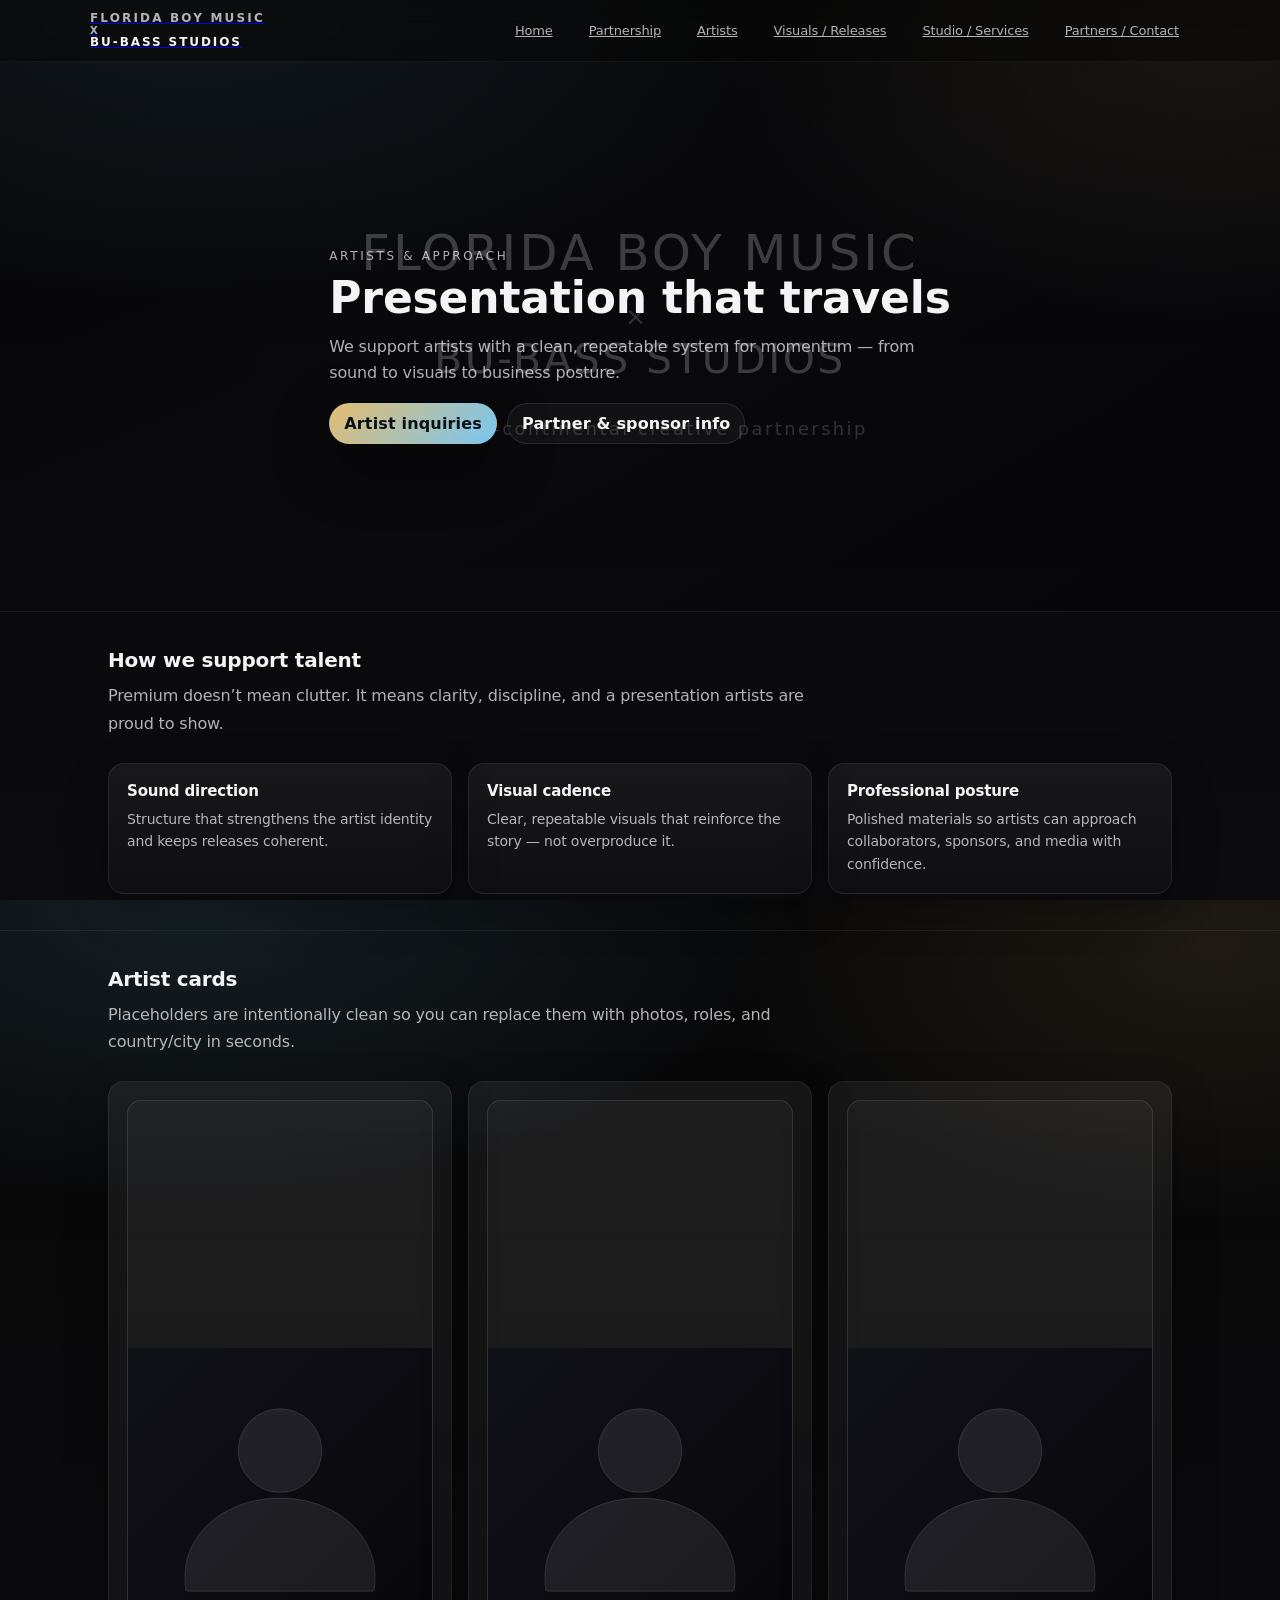
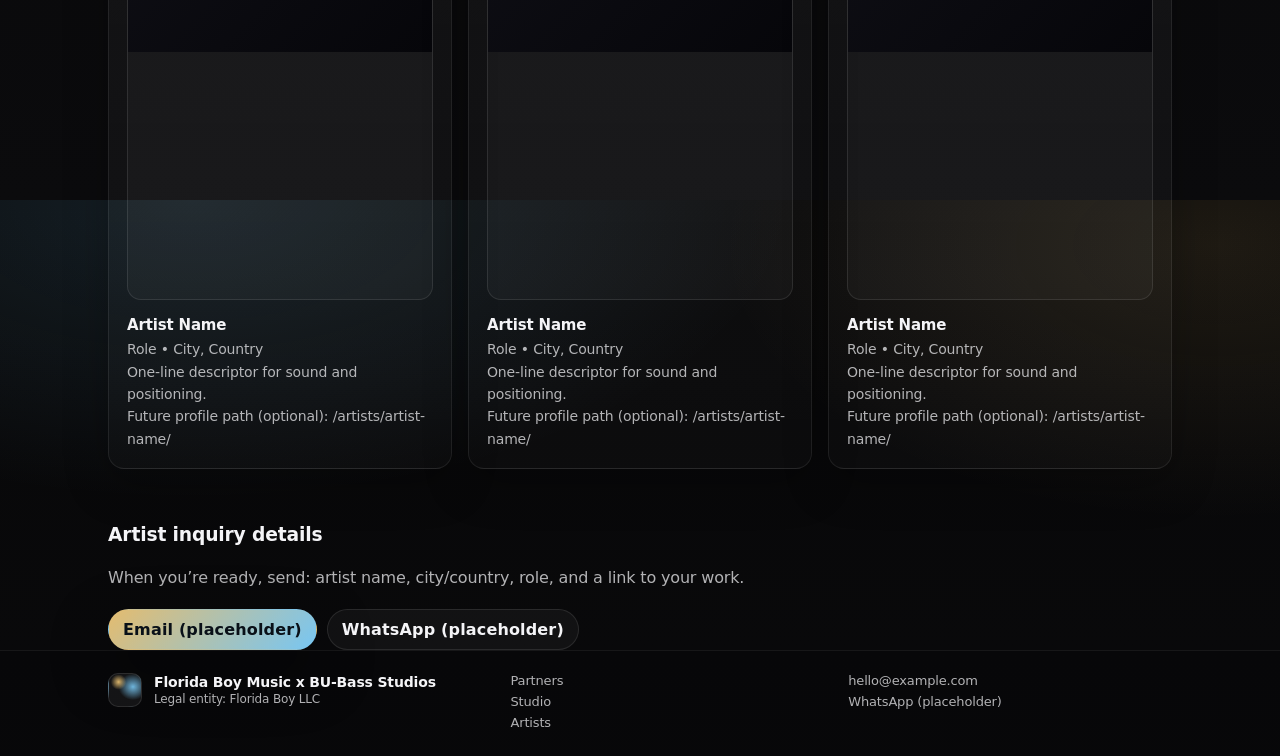
==== artists/index.html @ 587f6120 "Create artists page" ====
<!doctype html>
<html lang="en">
<head>
  <meta charset="utf-8">
  <meta name="viewport" content="width=device-width,initial-scale=1">
  <title>Artists &amp; Approach — Florida Boy Music x BU-Bass Studios</title>
  <meta name="description" content="Artists and development approach from Florida Boy LLC x BU-Bass Studios — a cross-continental Ethiopia + America partnership built for premium presentation and real growth.">
  <link rel="canonical" href="https://emergeinternational.github.io/artists/">
  <meta name="robots" content="index,follow">
  <meta name="theme-color" content="#0b0b0d">
  <link rel="stylesheet" href="/assets/css/styles.css">
  <meta property="og:type" content="website">
  <meta property="og:url" content="https://emergeinternational.github.io/artists/">
  <meta property="og:title" content="Artists &amp; Approach — Florida Boy Music x BU-Bass Studios">
  <meta property="og:description" content="Serious artist development, premium presentation, and sponsor-ready output.">
  <meta property="og:image" content="https://emergeinternational.github.io/assets/images/og-image.svg">
  <meta name="twitter:card" content="summary_large_image">
  <meta name="twitter:title" content="Artists &amp; Approach — Florida Boy Music x BU-Bass Studios">
  <meta name="twitter:description" content="Serious artist development, premium presentation, and sponsor-ready output.">
  <meta name="twitter:image" content="https://emergeinternational.github.io/assets/images/og-image.svg">
</head>
<body>
  <a class="skip-link" href="#content">Skip to content</a>
  <header class="site-header">
    <div class="shell header-shell">
      <a class="brand" href="/">
        <span class="brand-top">Florida Boy Music</span>
        <span class="brand-x">x</span>
        <span class="brand-bottom">BU-Bass Studios</span>
      </a>
      <nav aria-label="Primary">
        <ul class="nav">
          <li><a href="/">Home</a></li>
          <li><a href="/partnership/">Partnership</a></li>
          <li><a href="/artists/">Artists</a></li>
          <li><a href="/visuals/">Visuals / Releases</a></li>
          <li><a href="/studio/">Studio / Services</a></li>
          <li><a href="/partners/">Partners / Contact</a></li>
        </ul>
      </nav>
    </div>
  </header>

  <main id="content">
    <section class="hero hero--compact" aria-label="Artists hero">
      <div class="shell hero-shell">
        <p class="eyebrow">Artists &amp; approach</p>
        <h1>Presentation that travels</h1>
        <p class="subhead">We support artists with a clean, repeatable system for momentum — from sound to visuals to business posture.</p>
        <div class="cta-row">
          <a class="btn btn-primary" href="#inquire">Artist inquiries</a>
          <a class="btn btn-secondary" href="/partners/">Partner &amp; sponsor info</a>
        </div>
      </div>
      <img class="hero-art" src="/assets/images/hero.svg" alt="Florida Boy Music x BU-Bass Studios brand visual" width="1440" height="810">
    </section>

    <section class="section" aria-label="Artist development">
      <div class="shell">
        <div class="section-head">
          <h2>How we support talent</h2>
          <p class="lead">Premium doesn’t mean clutter. It means clarity, discipline, and a presentation artists are proud to show.</p>
        </div>
        <div class="grid grid--3">
          <article class="card">
            <h3>Sound direction</h3>
            <p>Structure that strengthens the artist identity and keeps releases coherent.</p>
          </article>
          <article class="card">
            <h3>Visual cadence</h3>
            <p>Clear, repeatable visuals that reinforce the story — not overproduce it.</p>
          </article>
          <article class="card">
            <h3>Professional posture</h3>
            <p>Polished materials so artists can approach collaborators, sponsors, and media with confidence.</p>
          </article>
        </div>
      </div>
    </section>

    <section class="section section--artists" aria-label="Artist cards">
      <div class="shell">
        <div class="section-head">
          <h2>Artist cards</h2>
          <p class="lead">Placeholders are intentionally clean so you can replace them with photos, roles, and country/city in seconds.</p>
        </div>

        <div class="grid grid--3 cards--artists">
          <article class="card card--artist">
            <img src="/assets/images/artist-placeholder.svg" alt="Artist photo placeholder" width="800" height="800">
            <div class="card-body">
              <h3>Artist Name</h3>
              <p class="meta">Role • City, Country</p>
              <p class="line">One-line descriptor for sound and positioning.</p>
              <p class="meta">Future profile path (optional): /artists/artist-name/</p>
            </div>
          </article>
          <article class="card card--artist">
            <img src="/assets/images/artist-placeholder.svg" alt="Artist photo placeholder" width="800" height="800">
            <div class="card-body">
              <h3>Artist Name</h3>
              <p class="meta">Role • City, Country</p>
              <p class="line">One-line descriptor for sound and positioning.</p>
              <p class="meta">Future profile path (optional): /artists/artist-name/</p>
            </div>
          </article>
          <article class="card card--artist">
            <img src="/assets/images/artist-placeholder.svg" alt="Artist photo placeholder" width="800" height="800">
            <div class="card-body">
              <h3>Artist Name</h3>
              <p class="meta">Role • City, Country</p>
              <p class="line">One-line descriptor for sound and positioning.</p>
              <p class="meta">Future profile path (optional): /artists/artist-name/</p>
            </div>
          </article>
        </div>

        <div class="cta-inline" id="inquire">
          <h3>Artist inquiry details</h3>
          <p class="lead">When you’re ready, send: artist name, city/country, role, and a link to your work.</p>
          <div class="cta-row">
            <a class="btn btn-primary" href="mailto:hello@example.com">Email (placeholder)</a>
            <a class="btn btn-secondary" href="https://wa.me/0000000000">WhatsApp (placeholder)</a>
          </div>
        </div>
      </div>
    </section>
  </main>

  <footer class="site-footer">
    <div class="shell footer-shell">
      <div class="footer-brand">
        <div class="brand-mark"></div>
        <div>
          <div class="brand-footer">Florida Boy Music x BU-Bass Studios</div>
          <div class="brand-footer-sub">Legal entity: Florida Boy LLC</div>
        </div>
      </div>
      <div class="footer-links" aria-label="Footer">
        <a href="/partners/">Partners</a>
        <a href="/studio/">Studio</a>
        <a href="/artists/">Artists</a>
      </div>
      <div class="footer-contact">
        <a href="mailto:hello@example.com">hello@example.com</a>
        <a href="https://wa.me/0000000000">WhatsApp (placeholder)</a>
      </div>
    </div>
  </footer>
</body>
</html>
---- assets/css/styles.css ----
:root {
  --bg: #0b0b0d;
  --panel: rgba(255,255,255,0.04);
  --panel2: rgba(255,255,255,0.06);
  --text: #f4f4f7;
  --muted: rgba(244,244,247,0.72);
  --line: rgba(255,255,255,0.10);
  --gold: #f0c674;
  --accent: #7ed1ff;
  --shadow: 0 22px 60px rgba(0,0,0,0.40);
}

* { box-sizing: border-box; }
html, body { height: 100%; }
body {
  margin: 0;
  font-family: ui-sans-serif, system-ui, -apple-system, Segoe UI, Roboto, Helvetica, Arial, "Apple Color Emoji", "Segoe UI Emoji";
  background: radial-gradient(1200px 600px at 15% 0%, rgba(127,209,255,0.12), transparent 50%),
              radial-gradient(900px 500px at 95% 5%, rgba(240,198,116,0.10), transparent 55%),
              linear-gradient(180deg, #070708, #0b0b0d);
  color: var(--text);
  letter-spacing: -0.01em;
}

::selection { background: rgba(126, 209, 255, 0.3); }

.skip-link {
  position: absolute;
  left: -999px;
  top: 0;
  padding: 10px 12px;
  background: rgba(255,255,255,0.10);
  border: 1px solid var(--line);
  border-radius: 10px;
  backdrop-filter: blur(10px);
  color: var(--text);
}
.skip-link:focus { left: 20px; top: 18px; }

.shell { max-width: 1100px; margin: 0 auto; padding: 0 18px; }

.site-header {
  position: sticky;
  top: 0;
  z-index: 100;
  background: rgba(7,7,8,0.72);
  border-bottom: 1px solid rgba(255,255,255,0.05);
  backdrop-filter: blur(12px);
}

.header-shell {
  display: flex;
  align-items: center;
  justify-content: space-between;
  gap: 14px;
  padding: 12px 0;
}

.brand {
  display: inline-flex;
  flex-direction: column;
  gap: 0px;
  font-weight: 780;
  font-size: 12px;
  line-height: 1.1;
  text-transform: uppercase;
}
.brand-top { letter-spacing: 0.18em; color: var(--muted); }
.brand-x { font-size: 10px; color: var(--muted); }
.brand-bottom { letter-spacing: 0.16em; color: var(--text); }

.nav {
  margin: 0;
  padding: 0;
  list-style: none;
  display: flex;
  align-items: center;
  gap: 14px;
  flex-wrap: wrap;
}

.nav a {
  display: inline-flex;
  align-items: center;
  gap: 8px;
  padding: 8px 10px;
  border-radius: 999px;
  color: var(--muted);
  border: 1px solid transparent;
  transition: border-color .15s ease, background .15s ease, color .15s ease;
  font-size: 13px;
}
.nav a:hover { border-color: var(--line); background: rgba(255,255,255,0.03); color: var(--text); }

.hero {
  position: relative;
  min-height: 550px;
  display: grid;
  grid-template-columns: 1fr;
  align-items: center;
  overflow: hidden;
  border-bottom: 1px solid rgba(255,255,255,0.06);
}

.hero-shell {
  padding: 48px 0 28px;
  position: relative;
  z-index: 1;
}

.eyebrow {
  margin: 0;
  font-size: 12px;
  letter-spacing: 0.22em;
  text-transform: uppercase;
  color: var(--muted);
}

.hero h1 {
  margin: 12px 0 12px;
  font-size: clamp(28px, 5vw, 44px);
  line-height: 1.06;
  font-weight: 800;
}

.subhead {
  margin: 0;
  color: var(--muted);
  max-width: 58ch;
  font-size: 16px;
  line-height: 1.6;
}

.cta-row {
  display: flex;
  gap: 10px;
  flex-wrap: wrap;
  margin-top: 18px;
}

.btn {
  display: inline-flex;
  align-items: center;
  justify-content: center;
  padding: 10px 14px;
  border-radius: 999px;
  border: 1px solid transparent;
  text-decoration: none;
  font-weight: 650;
  letter-spacing: 0.01em;
}

.btn-primary {
  background: linear-gradient(135deg, rgba(240,198,116,0.95), rgba(126,209,255,0.95));
  color: #091018;
  box-shadow: var(--shadow);
}

.btn-secondary {
  border-color: var(--line);
  background: rgba(255,255,255,0.04);
  color: var(--text);
}

.btn-link {
  padding: 10px 0;
  color: var(--accent);
  font-weight: 650;
}
.btn-link:hover { text-decoration: underline; }

.micro-note {
  margin-top: 12px;
  color: rgba(244,244,247,0.64);
  font-size: 12px;
}

.hero-art {
  position: absolute;
  inset: 0;
  width: 100%;
  height: 100%;
  object-fit: cover;
  opacity: 0.22;
  filter: saturate(1.05) contrast(1.08) blur(0.2px);
}

.section {
  border-bottom: 1px solid rgba(255,255,255,0.06);
}
.section-head { padding: 36px 0 10px; }
.section-head h2 {
  margin: 0;
  font-size: 20px;
  letter-spacing: -0.01em;
}
.lead {
  margin: 10px 0 0;
  color: var(--muted);
  max-width: 70ch;
  line-height: 1.7;
}

.grid {
  display: grid;
  grid-template-columns: repeat(3, minmax(0, 1fr));
  gap: 16px;
  padding: 16px 0 36px;
}

.card {
  padding: 18px;
  border-radius: 16px;
  background: linear-gradient(180deg, rgba(255,255,255,0.06), rgba(255,255,255,0.02));
  border: 1px solid rgba(255,255,255,0.08);
  box-shadow: 0 16px 44px rgba(0,0,0,0.25);
  min-height: 110px;
}
.card h3 { margin-top: 0; margin-bottom: 8px; font-size: 15px; }
.card p { margin: 0; color: var(--muted); line-height: 1.6; font-size: 14px; }

.cards--artists img {
  width: 100%;
  border-radius: 14px;
  border: 1px solid rgba(255,255,255,0.10);
  margin-bottom: 12px;
  background: rgba(255,255,255,0.03);
}
.card-body h3 { margin: 0 0 4px; }
.meta { margin: 0 0 4px; color: rgba(244,244,247,0.62); font-size: 13px; }
.line { margin: 0; color: var(--muted); font-size: 14px; }

.visual-tile {
  border-radius: 16px;
  overflow: hidden;
  border: 1px solid rgba(255,255,255,0.08);
  background: rgba(255,255,255,0.03);
}
.visual-tile img { width: 100%; display: block; }
.visual-tile figcaption {
  padding: 12px 14px;
  display: flex;
  flex-direction: column;
  gap: 4px;
}
.visual-tile .title { font-weight: 700; font-size: 14px; }
.visual-tile .meta { color: var(--muted); font-size: 13px; }

.closing-card {
  margin: 40px 0;
  padding: 22px;
  border-radius: 16px;
  background: linear-gradient(135deg, rgba(240,198,116,0.11), rgba(126,209,255,0.09));
  border: 1px solid rgba(255,255,255,0.10);
}

.site-footer {
  padding: 22px 0 26px;
  background: rgba(7,7,8,0.75);
}
.footer-shell {
  display: grid;
  grid-template-columns: 1.2fr 1fr 1fr;
  gap: 14px;
  align-items: start;
}
.footer-brand { display: flex; align-items: center; gap: 12px; }
.brand-mark {
  width: 34px;
  height: 34px;
  border-radius: 10px;
  background: radial-gradient(14px 14px at 30% 25%, rgba(240,198,116,0.9), transparent 55%),
              radial-gradient(24px 22px at 75% 40%, rgba(126,209,255,0.85), transparent 60%),
              rgba(255,255,255,0.06);
  border: 1px solid rgba(255,255,255,0.10);
}
.brand-footer { font-weight: 750; font-size: 14px; }
.brand-footer-sub { color: var(--muted); font-size: 12px; margin-top: 2px; }

.footer-links, .footer-contact { display: flex; flex-direction: column; gap: 6px; }
.footer-links a, .footer-contact a { color: var(--muted); text-decoration: none; font-size: 13px; }
.footer-links a:hover, .footer-contact a:hover { color: var(--text); }

@media (max-width: 920px) {
  .grid { grid-template-columns: repeat(2, minmax(0, 1fr)); }
  .footer-shell { grid-template-columns: 1fr; }
}

@media (max-width: 640px) {
  .grid { grid-template-columns: 1fr; }
}
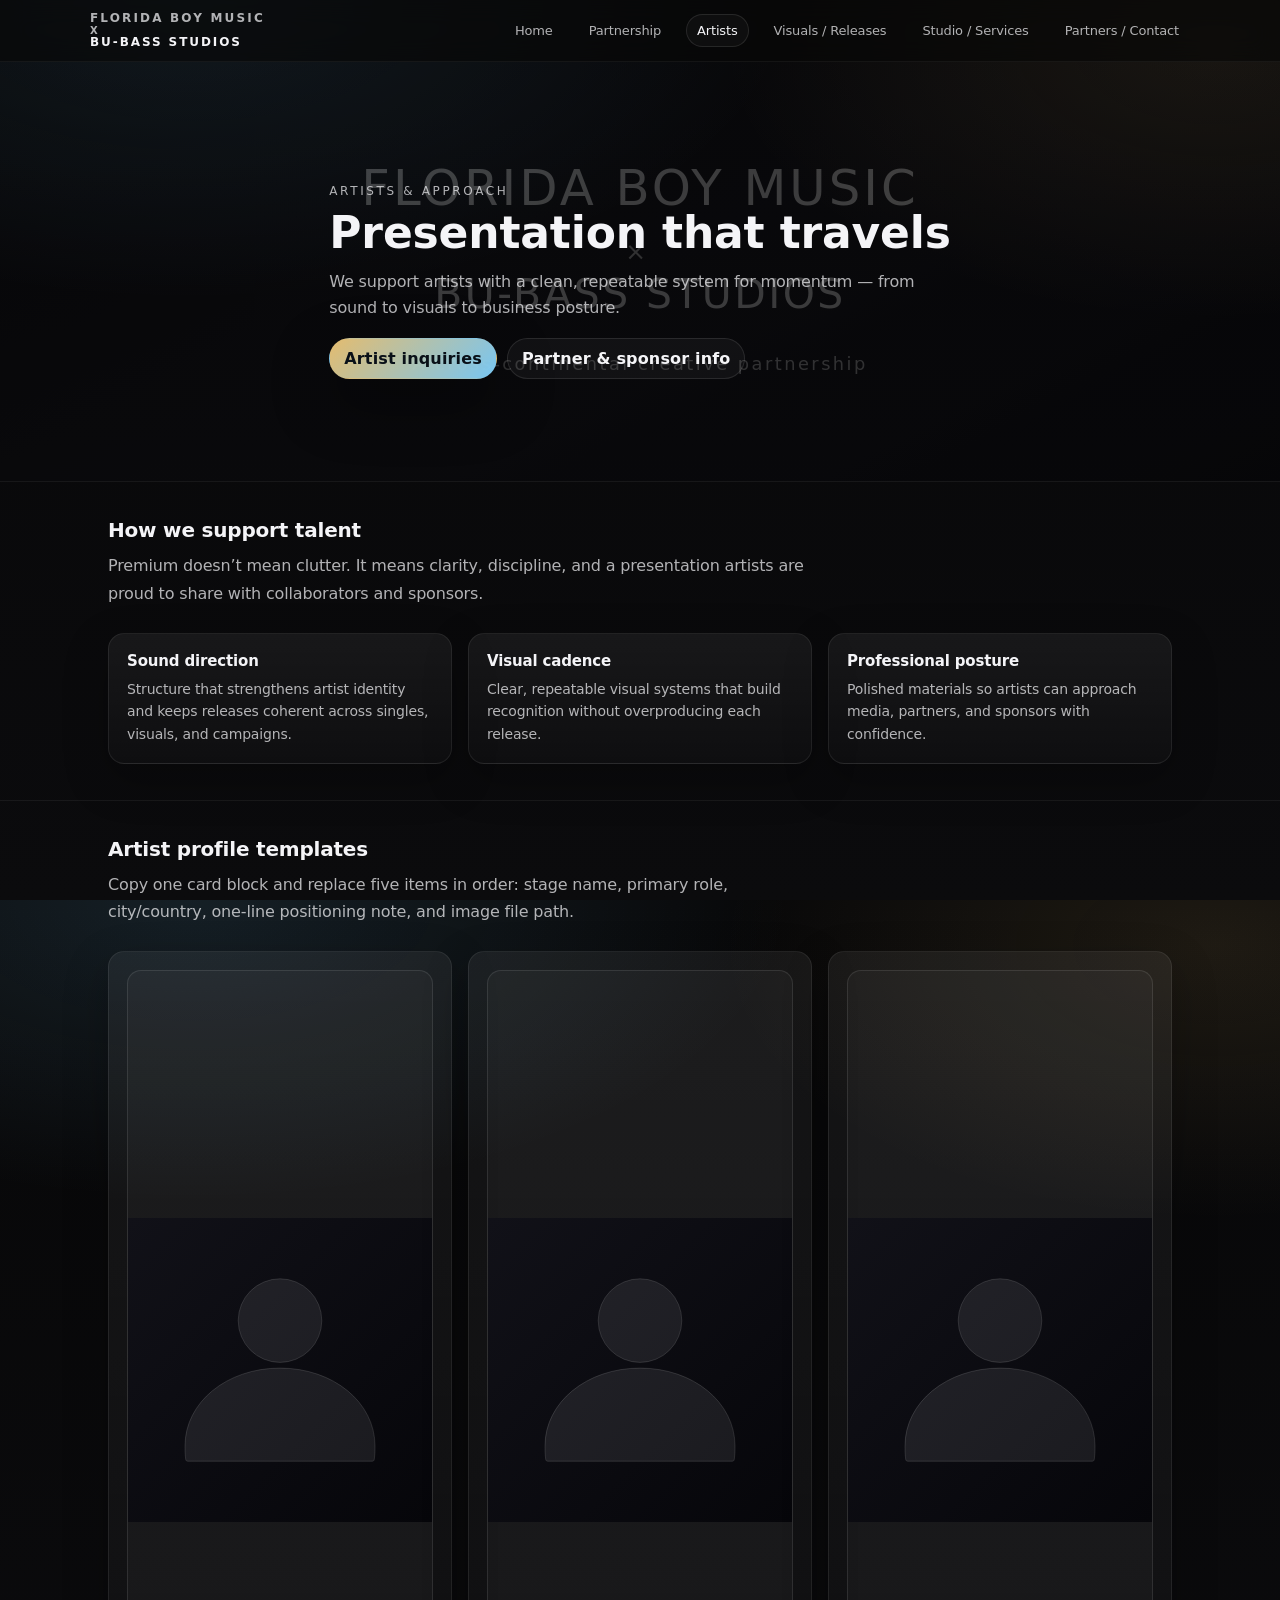
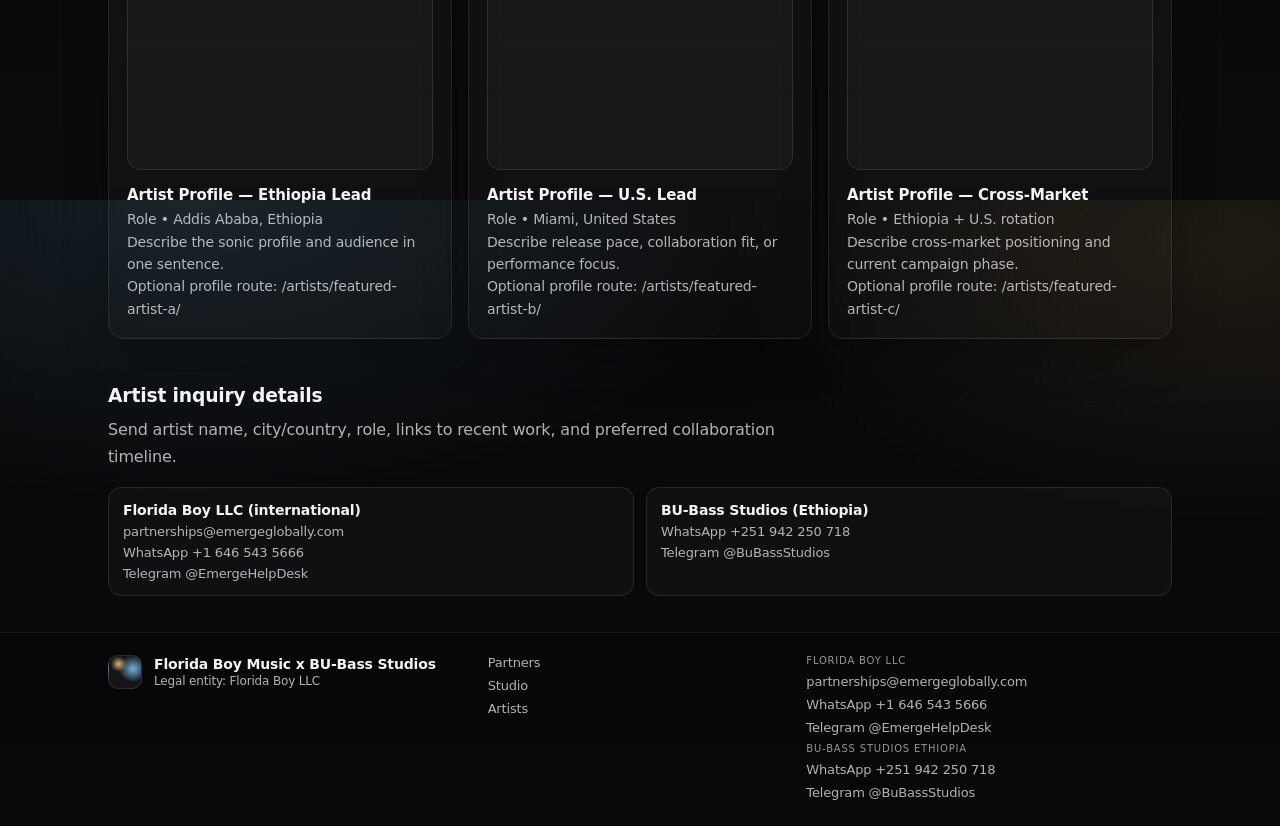
==== commit 471b26f9: "Polish artist placeholder labeling for live-ready presentation" ====
--- a/artists/index.html
+++ b/artists/index.html
@@ -3,21 +3,32 @@
 <head>
   <meta charset="utf-8">
   <meta name="viewport" content="width=device-width,initial-scale=1">
-  <title>Artists &amp; Approach — Florida Boy Music x BU-Bass Studios</title>
-  <meta name="description" content="Artists and development approach from Florida Boy LLC x BU-Bass Studios — a cross-continental Ethiopia + America partnership built for premium presentation and real growth.">
+  <title>Artists &amp; Approach | Florida Boy Music x BU-Bass Studios</title>
+  <meta name="description" content="Artists and development approach from Florida Boy LLC x BU-Bass Studios — an Ethiopia + America partnership built for premium presentation and sustainable growth.">
   <link rel="canonical" href="https://emergeinternational.github.io/artists/">
-  <meta name="robots" content="index,follow">
+  <meta name="robots" content="index,follow,max-image-preview:large">
   <meta name="theme-color" content="#0b0b0d">
-  <link rel="stylesheet" href="/assets/css/styles.css">
   <meta property="og:type" content="website">
+  <meta property="og:site_name" content="Florida Boy Music x BU-Bass Studios">
   <meta property="og:url" content="https://emergeinternational.github.io/artists/">
-  <meta property="og:title" content="Artists &amp; Approach — Florida Boy Music x BU-Bass Studios">
+  <meta property="og:title" content="Artists &amp; Approach | Florida Boy Music x BU-Bass Studios">
   <meta property="og:description" content="Serious artist development, premium presentation, and sponsor-ready output.">
   <meta property="og:image" content="https://emergeinternational.github.io/assets/images/og-image.svg">
   <meta name="twitter:card" content="summary_large_image">
-  <meta name="twitter:title" content="Artists &amp; Approach — Florida Boy Music x BU-Bass Studios">
+  <meta name="twitter:title" content="Artists &amp; Approach | Florida Boy Music x BU-Bass Studios">
   <meta name="twitter:description" content="Serious artist development, premium presentation, and sponsor-ready output.">
   <meta name="twitter:image" content="https://emergeinternational.github.io/assets/images/og-image.svg">
+  <link rel="stylesheet" href="/assets/css/styles.css">
+  <script type="application/ld+json">
+  {
+    "@context": "https://schema.org",
+    "@type": "CollectionPage",
+    "name": "Artists & Approach",
+    "url": "https://emergeinternational.github.io/artists/",
+    "description": "Artist development and inquiry page",
+    "isPartOf": "https://emergeinternational.github.io/"
+  }
+  </script>
 </head>
 <body>
   <a class="skip-link" href="#content">Skip to content</a>
@@ -32,7 +43,7 @@
         <ul class="nav">
           <li><a href="/">Home</a></li>
           <li><a href="/partnership/">Partnership</a></li>
-          <li><a href="/artists/">Artists</a></li>
+          <li><a aria-current="page" href="/artists/">Artists</a></li>
           <li><a href="/visuals/">Visuals / Releases</a></li>
           <li><a href="/studio/">Studio / Services</a></li>
           <li><a href="/partners/">Partners / Contact</a></li>
@@ -49,7 +60,7 @@
         <p class="subhead">We support artists with a clean, repeatable system for momentum — from sound to visuals to business posture.</p>
         <div class="cta-row">
           <a class="btn btn-primary" href="#inquire">Artist inquiries</a>
-          <a class="btn btn-secondary" href="/partners/">Partner &amp; sponsor info</a>
+          <a class="btn btn-secondary" href="/partners/#business">Partner &amp; sponsor info</a>
         </div>
       </div>
       <img class="hero-art" src="/assets/images/hero.svg" alt="Florida Boy Music x BU-Bass Studios brand visual" width="1440" height="810">
@@ -59,20 +70,20 @@
       <div class="shell">
         <div class="section-head">
           <h2>How we support talent</h2>
-          <p class="lead">Premium doesn’t mean clutter. It means clarity, discipline, and a presentation artists are proud to show.</p>
+          <p class="lead">Premium doesn’t mean clutter. It means clarity, discipline, and a presentation artists are proud to share with collaborators and sponsors.</p>
         </div>
         <div class="grid grid--3">
           <article class="card">
             <h3>Sound direction</h3>
-            <p>Structure that strengthens the artist identity and keeps releases coherent.</p>
+            <p>Structure that strengthens artist identity and keeps releases coherent across singles, visuals, and campaigns.</p>
           </article>
           <article class="card">
             <h3>Visual cadence</h3>
-            <p>Clear, repeatable visuals that reinforce the story — not overproduce it.</p>
+            <p>Clear, repeatable visual systems that build recognition without overproducing each release.</p>
           </article>
           <article class="card">
             <h3>Professional posture</h3>
-            <p>Polished materials so artists can approach collaborators, sponsors, and media with confidence.</p>
+            <p>Polished materials so artists can approach media, partners, and sponsors with confidence.</p>
           </article>
         </div>
       </div>
@@ -81,46 +92,59 @@
     <section class="section section--artists" aria-label="Artist cards">
       <div class="shell">
         <div class="section-head">
-          <h2>Artist cards</h2>
-          <p class="lead">Placeholders are intentionally clean so you can replace them with photos, roles, and country/city in seconds.</p>
+          <h2>Artist profile templates</h2>
+          <p class="lead">Copy one card block and replace five items in order: stage name, primary role, city/country, one-line positioning note, and image file path.</p>
         </div>
 
         <div class="grid grid--3 cards--artists">
           <article class="card card--artist">
-            <img src="/assets/images/artist-placeholder.svg" alt="Artist photo placeholder" width="800" height="800">
+            <img src="/assets/images/artist-placeholder.svg" alt="Artist profile preview, Ethiopia lead" width="800" height="800">
             <div class="card-body">
-              <h3>Artist Name</h3>
-              <p class="meta">Role • City, Country</p>
-              <p class="line">One-line descriptor for sound and positioning.</p>
-              <p class="meta">Future profile path (optional): /artists/artist-name/</p>
+              <h3>Artist Profile — Ethiopia Lead</h3>
+              <p class="meta">Role • Addis Ababa, Ethiopia</p>
+              <p class="line">Describe the sonic profile and audience in one sentence.</p>
+              <p class="meta">Optional profile route: /artists/featured-artist-a/</p>
             </div>
           </article>
           <article class="card card--artist">
-            <img src="/assets/images/artist-placeholder.svg" alt="Artist photo placeholder" width="800" height="800">
+            <img src="/assets/images/artist-placeholder.svg" alt="Artist profile preview, U.S. lead" width="800" height="800">
             <div class="card-body">
-              <h3>Artist Name</h3>
-              <p class="meta">Role • City, Country</p>
-              <p class="line">One-line descriptor for sound and positioning.</p>
-              <p class="meta">Future profile path (optional): /artists/artist-name/</p>
+              <h3>Artist Profile — U.S. Lead</h3>
+              <p class="meta">Role • Miami, United States</p>
+              <p class="line">Describe release pace, collaboration fit, or performance focus.</p>
+              <p class="meta">Optional profile route: /artists/featured-artist-b/</p>
             </div>
           </article>
           <article class="card card--artist">
-            <img src="/assets/images/artist-placeholder.svg" alt="Artist photo placeholder" width="800" height="800">
+            <img src="/assets/images/artist-placeholder.svg" alt="Artist profile preview, cross-market lead" width="800" height="800">
             <div class="card-body">
-              <h3>Artist Name</h3>
-              <p class="meta">Role • City, Country</p>
-              <p class="line">One-line descriptor for sound and positioning.</p>
-              <p class="meta">Future profile path (optional): /artists/artist-name/</p>
+              <h3>Artist Profile — Cross-Market</h3>
+              <p class="meta">Role • Ethiopia + U.S. rotation</p>
+              <p class="line">Describe cross-market positioning and current campaign phase.</p>
+              <p class="meta">Optional profile route: /artists/featured-artist-c/</p>
             </div>
           </article>
         </div>
 
         <div class="cta-inline" id="inquire">
           <h3>Artist inquiry details</h3>
-          <p class="lead">When you’re ready, send: artist name, city/country, role, and a link to your work.</p>
-          <div class="cta-row">
-            <a class="btn btn-primary" href="mailto:hello@example.com">Email (placeholder)</a>
-            <a class="btn btn-secondary" href="https://wa.me/0000000000">WhatsApp (placeholder)</a>
+          <p class="lead">Send artist name, city/country, role, links to recent work, and preferred collaboration timeline.</p>
+          <div class="contact-grid">
+            <div class="contact-card">
+              <h3>Florida Boy LLC (international)</h3>
+              <div class="contact-list">
+                <a href="mailto:partnerships@emergeglobally.com">partnerships@emergeglobally.com</a>
+                <a href="https://wa.me/16465435666">WhatsApp +1 646 543 5666</a>
+                <a href="https://t.me/EmergeHelpDesk">Telegram @EmergeHelpDesk</a>
+              </div>
+            </div>
+            <div class="contact-card">
+              <h3>BU-Bass Studios (Ethiopia)</h3>
+              <div class="contact-list">
+                <a href="https://wa.me/251942250718">WhatsApp +251 942 250 718</a>
+                <a href="https://t.me/BuBassStudios">Telegram @BuBassStudios</a>
+              </div>
+            </div>
           </div>
         </div>
       </div>
@@ -141,9 +165,14 @@
         <a href="/studio/">Studio</a>
         <a href="/artists/">Artists</a>
       </div>
-      <div class="footer-contact">
-        <a href="mailto:hello@example.com">hello@example.com</a>
-        <a href="https://wa.me/0000000000">WhatsApp (placeholder)</a>
+      <div class="footer-contact" aria-label="Primary contact channels">
+        <small>Florida Boy LLC</small>
+        <a href="mailto:partnerships@emergeglobally.com">partnerships@emergeglobally.com</a>
+        <a href="https://wa.me/16465435666">WhatsApp +1 646 543 5666</a>
+        <a href="https://t.me/EmergeHelpDesk">Telegram @EmergeHelpDesk</a>
+        <small>BU-Bass Studios Ethiopia</small>
+        <a href="https://wa.me/251942250718">WhatsApp +251 942 250 718</a>
+        <a href="https://t.me/BuBassStudios">Telegram @BuBassStudios</a>
       </div>
     </div>
   </footer>
--- a/assets/css/styles.css
+++ b/assets/css/styles.css
@@ -23,6 +23,7 @@
 }
 
 ::selection { background: rgba(126, 209, 255, 0.3); }
+a { color: inherit; text-decoration: none; }
 
 .skip-link {
   position: absolute;
@@ -59,7 +60,7 @@
 .brand {
   display: inline-flex;
   flex-direction: column;
-  gap: 0px;
+  gap: 0;
   font-weight: 780;
   font-size: 12px;
   line-height: 1.1;
@@ -90,7 +91,12 @@
   transition: border-color .15s ease, background .15s ease, color .15s ease;
   font-size: 13px;
 }
-.nav a:hover { border-color: var(--line); background: rgba(255,255,255,0.03); color: var(--text); }
+.nav a:hover,
+.nav a[aria-current="page"] {
+  border-color: var(--line);
+  background: rgba(255,255,255,0.03);
+  color: var(--text);
+}
 
 .hero {
   position: relative;
@@ -101,6 +107,7 @@
   overflow: hidden;
   border-bottom: 1px solid rgba(255,255,255,0.06);
 }
+.hero--compact { min-height: 420px; }
 
 .hero-shell {
   padding: 48px 0 28px;
@@ -117,7 +124,7 @@
 }
 
 .hero h1 {
-  margin: 12px 0 12px;
+  margin: 12px 0;
   font-size: clamp(28px, 5vw, 44px);
   line-height: 1.06;
   font-weight: 800;
@@ -145,7 +152,6 @@
   padding: 10px 14px;
   border-radius: 999px;
   border: 1px solid transparent;
-  text-decoration: none;
   font-weight: 650;
   letter-spacing: 0.01em;
 }
@@ -185,9 +191,8 @@
   filter: saturate(1.05) contrast(1.08) blur(0.2px);
 }
 
-.section {
-  border-bottom: 1px solid rgba(255,255,255,0.06);
-}
+.section { border-bottom: 1px solid rgba(255,255,255,0.06); }
+.section--muted { background: rgba(255,255,255,0.01); }
 .section-head { padding: 36px 0 10px; }
 .section-head h2 {
   margin: 0;
@@ -217,7 +222,8 @@
   min-height: 110px;
 }
 .card h3 { margin-top: 0; margin-bottom: 8px; font-size: 15px; }
-.card p { margin: 0; color: var(--muted); line-height: 1.6; font-size: 14px; }
+.card p, .card li { margin: 0; color: var(--muted); line-height: 1.6; font-size: 14px; }
+.card ul { margin: 0; padding-left: 18px; display: grid; gap: 8px; }
 
 .cards--artists img {
   width: 100%;
@@ -246,7 +252,23 @@
 .visual-tile .title { font-weight: 700; font-size: 14px; }
 .visual-tile .meta { color: var(--muted); font-size: 13px; }
 
-.closing-card {
+.contact-grid { display: grid; grid-template-columns: repeat(2, minmax(0, 1fr)); gap: 12px; margin-top: 16px; }
+.contact-card {
+  padding: 14px;
+  border-radius: 14px;
+  border: 1px solid rgba(255,255,255,0.10);
+  background: rgba(255,255,255,0.03);
+}
+.contact-card h3 { margin: 0 0 8px; font-size: 14px; }
+.contact-list { display: grid; gap: 6px; }
+.contact-list a { color: var(--muted); font-size: 13px; }
+.contact-list a:hover { color: var(--text); }
+
+.cta-inline { padding: 10px 0 36px; }
+.cta-inline h3 { margin: 0 0 6px; }
+
+.closing-card,
+.callout {
   margin: 40px 0;
   padding: 22px;
   border-radius: 16px;
@@ -260,7 +282,7 @@
 }
 .footer-shell {
   display: grid;
-  grid-template-columns: 1.2fr 1fr 1fr;
+  grid-template-columns: 1.2fr 1fr 1.2fr;
   gap: 14px;
   align-items: start;
 }
@@ -277,12 +299,21 @@
 .brand-footer { font-weight: 750; font-size: 14px; }
 .brand-footer-sub { color: var(--muted); font-size: 12px; margin-top: 2px; }
 
-.footer-links, .footer-contact { display: flex; flex-direction: column; gap: 6px; }
-.footer-links a, .footer-contact a { color: var(--muted); text-decoration: none; font-size: 13px; }
-.footer-links a:hover, .footer-contact a:hover { color: var(--text); }
+.footer-links, .footer-contact { display: flex; flex-direction: column; gap: 8px; }
+.footer-links a { color: var(--muted); font-size: 13px; }
+.footer-links a:hover { color: var(--text); }
+.footer-contact small {
+  color: rgba(244,244,247,0.6);
+  text-transform: uppercase;
+  letter-spacing: 0.08em;
+  font-size: 10px;
+}
+.footer-contact a { color: var(--muted); font-size: 13px; }
+.footer-contact a:hover { color: var(--text); }
 
 @media (max-width: 920px) {
   .grid { grid-template-columns: repeat(2, minmax(0, 1fr)); }
+  .contact-grid { grid-template-columns: 1fr; }
   .footer-shell { grid-template-columns: 1fr; }
 }
 
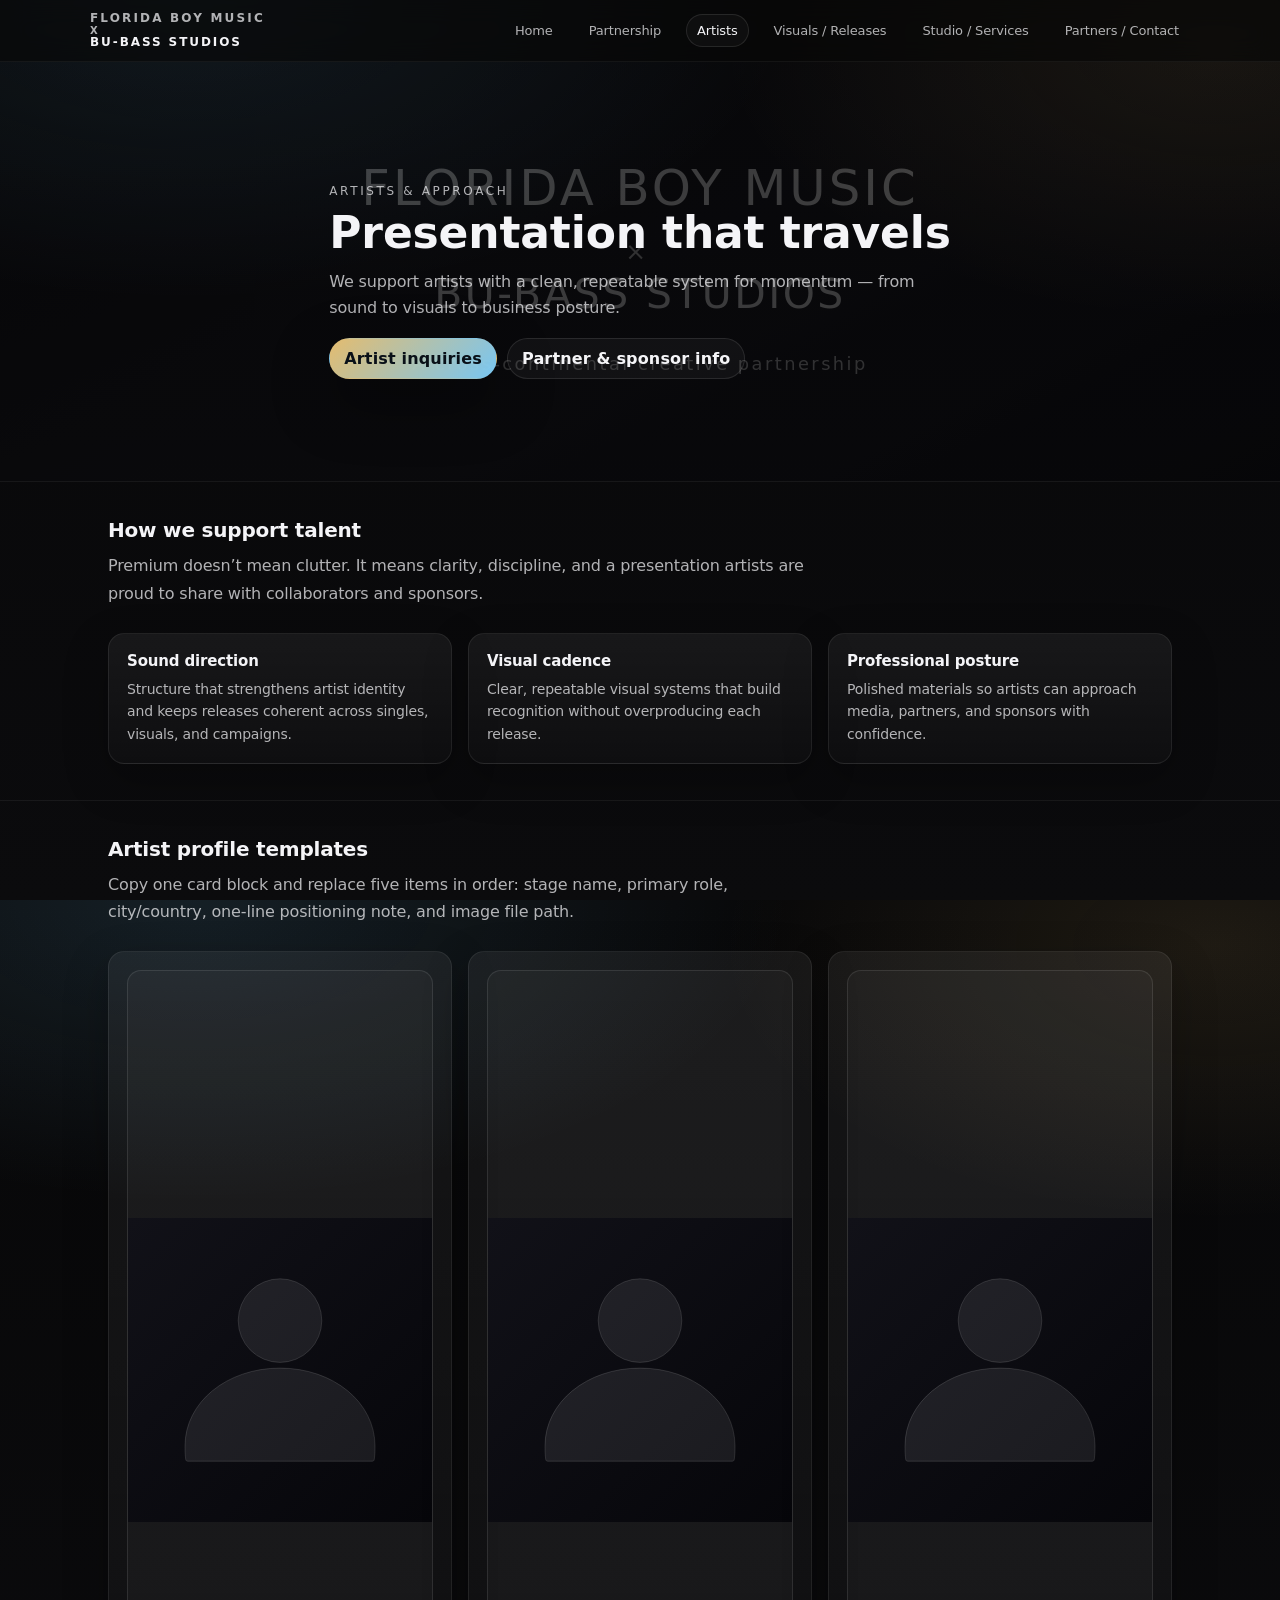
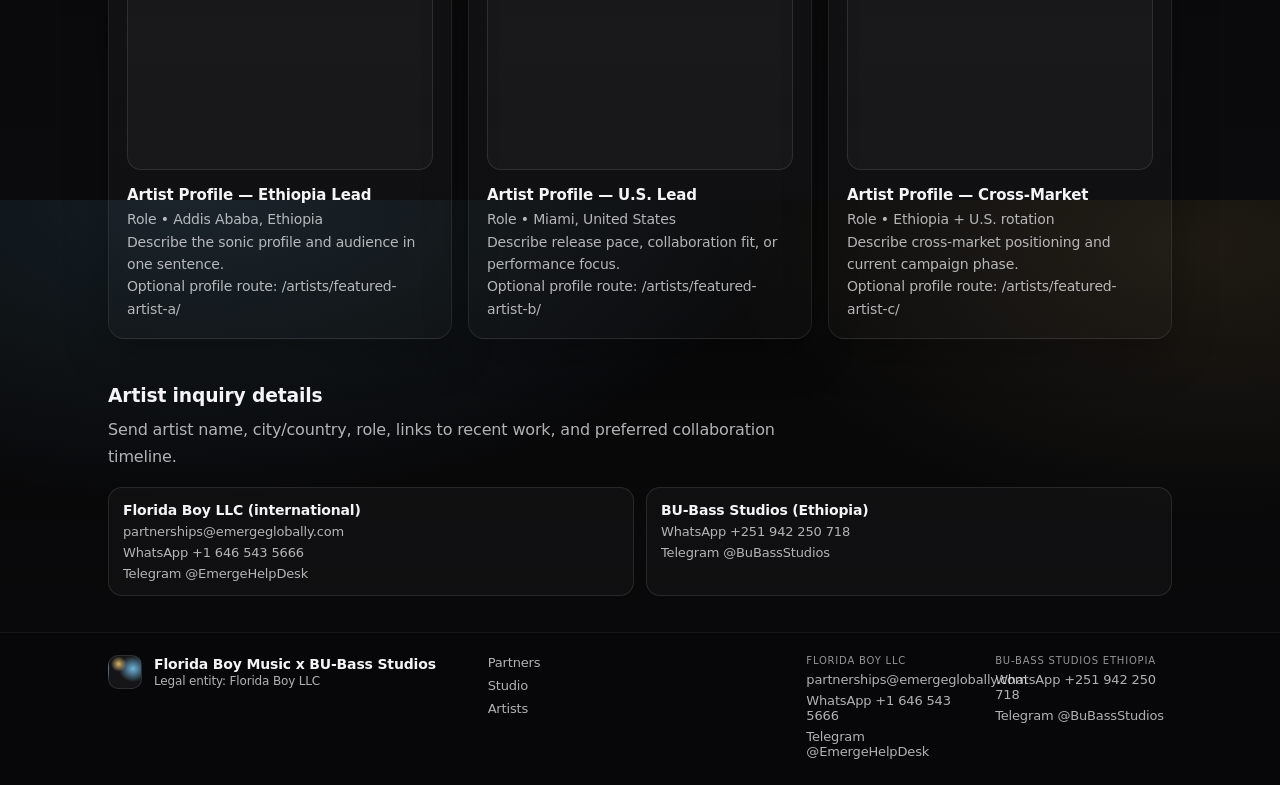
==== commit 18be880d: "Refine contact columns and strengthen visible placeholder visuals" ====
--- a/artists/index.html
+++ b/artists/index.html
@@ -166,13 +166,17 @@
         <a href="/artists/">Artists</a>
       </div>
       <div class="footer-contact" aria-label="Primary contact channels">
-        <small>Florida Boy LLC</small>
-        <a href="mailto:partnerships@emergeglobally.com">partnerships@emergeglobally.com</a>
-        <a href="https://wa.me/16465435666">WhatsApp +1 646 543 5666</a>
-        <a href="https://t.me/EmergeHelpDesk">Telegram @EmergeHelpDesk</a>
-        <small>BU-Bass Studios Ethiopia</small>
-        <a href="https://wa.me/251942250718">WhatsApp +251 942 250 718</a>
-        <a href="https://t.me/BuBassStudios">Telegram @BuBassStudios</a>
+        <div class="contact-column">
+          <small>Florida Boy LLC</small>
+          <a href="mailto:partnerships@emergeglobally.com">partnerships@emergeglobally.com</a>
+          <a href="https://wa.me/16465435666">WhatsApp +1 646 543 5666</a>
+          <a href="https://t.me/EmergeHelpDesk">Telegram @EmergeHelpDesk</a>
+        </div>
+        <div class="contact-column">
+          <small>BU-Bass Studios Ethiopia</small>
+          <a href="https://wa.me/251942250718">WhatsApp +251 942 250 718</a>
+          <a href="https://t.me/BuBassStudios">Telegram @BuBassStudios</a>
+        </div>
       </div>
     </div>
   </footer>
--- a/assets/css/styles.css
+++ b/assets/css/styles.css
@@ -242,7 +242,7 @@
   border: 1px solid rgba(255,255,255,0.08);
   background: rgba(255,255,255,0.03);
 }
-.visual-tile img { width: 100%; display: block; }
+.visual-tile img { width: 100%; display: block; aspect-ratio: 3 / 2; object-fit: cover; min-height: 220px; }
 .visual-tile figcaption {
   padding: 12px 14px;
   display: flex;
@@ -299,9 +299,16 @@
 .brand-footer { font-weight: 750; font-size: 14px; }
 .brand-footer-sub { color: var(--muted); font-size: 12px; margin-top: 2px; }
 
-.footer-links, .footer-contact { display: flex; flex-direction: column; gap: 8px; }
+.footer-links { display: flex; flex-direction: column; gap: 8px; }
 .footer-links a { color: var(--muted); font-size: 13px; }
 .footer-links a:hover { color: var(--text); }
+
+.footer-contact {
+  display: grid;
+  grid-template-columns: repeat(2, minmax(0, 1fr));
+  gap: 12px;
+}
+.contact-column { display: flex; flex-direction: column; gap: 6px; }
 .footer-contact small {
   color: rgba(244,244,247,0.6);
   text-transform: uppercase;
@@ -315,6 +322,7 @@
   .grid { grid-template-columns: repeat(2, minmax(0, 1fr)); }
   .contact-grid { grid-template-columns: 1fr; }
   .footer-shell { grid-template-columns: 1fr; }
+  .footer-contact { grid-template-columns: 1fr; }
 }
 
 @media (max-width: 640px) {
